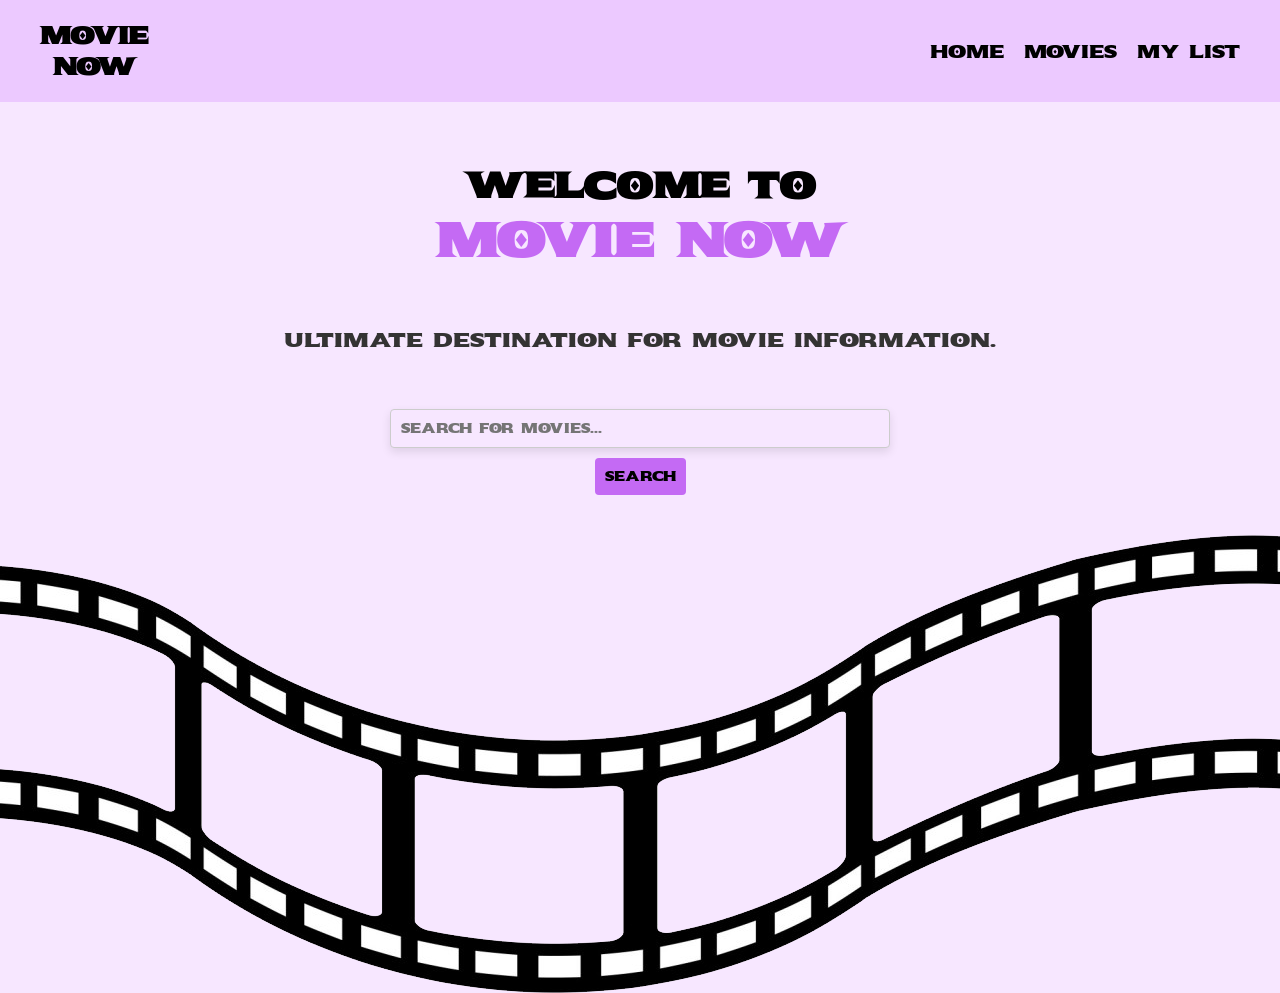
==== index.html @ d1468fda "landing-page" ====
<!doctype html>
<html lang="en">
  <head>
    <meta charset="UTF-8" />
    <meta name="viewport" content="width=device-width, initial-scale=1.0" />
    <title>Movie Now</title>
    <link rel="stylesheet" href="style.css" />
  </head>
  <body>
    <section id="landing-page">
      <nav class="nav">
        <h1 class="nav__title">Movie <br> Now</h1>
        <ul class="nav__list">
          <li><a href="#" class="nav__link">Home</a></li>
          <li><a href="#" class="nav__link">Movies</a></li>
          <li><a href="#" class="nav__link">My List</a></li>
        </ul>
      </nav>
      <header class="landing">
        <div class="landing__wrapper">
          <h2 class="landing__title">Welcome to <br> <span class="purple big">Movie Now</span></h2>
          <p class="landing__para">Ultimate destination for movie information.</p>
          <div class="search__wrapper">
            <input type="text" placeholder="Search for movies..." />
            <button class="search__btn">Search</button>
          </div>
          <img class="landing__photo" src="./assets/filmstrip_PNG23.png" alt="">
        </div>
      </header>
    </section>
  </body>
</html>
---- style.css ----
@import url("https://fonts.googleapis.com/css2?family=Sekuya&display=swap");

* {
  margin: 0;
  padding: 0;
  box-sizing: border-box;
  font-family: "Sekuya", system-ui;
  background-color: #f7e7ff;
}

.purple {
    color: #c46af4;
}
.big {
    font-size: 48px;
}

li {
  list-style-type: none;
}

a {
  text-decoration: none;
}

/*

 Navbar

 */

.nav {
  display: flex;
  justify-content: space-between;
  align-items: center;
  padding: 20px 40px;
  background-color: #ecc9ff;
}

.nav__title {
  text-align: center;
  font-size: 24px;
  background-color: #ecc9ff;
}

.nav__list {
  display: flex;
  gap: 20px;
  background-color: #ecc9ff;
}

.nav__link {
  color: #000000;
  font-size: 18px;
  transition: all 0.2s ease;
  background-color: #ecc9ff;
}

.nav__link:hover {
  color: #7a1e9c;
}

/*

    Landing Page
    
*/

.landing__wrapper {
    display: flex;
    flex-direction: column;
    align-items: center;
    height: 80vh;
    text-align: center;
    gap: 20px;
    padding: 40px;
}
.landing__title {
    font-size: 36px;
    padding: 20px;
}
.landing__para {
    font-size: 20px;
    color: #343333;
    padding: 16px 0;
}

.search__wrapper {
    display: flex;
    flex-direction: column;
    gap: 10px;
    padding: 20px 0;
}
input {
    padding: 10px;
    width: 500px;
    border: 1px solid #ccc;
    box-shadow: 0 4px 10px rgba(0, 0, 0, 0.1);
    border-radius: 4px;
}
.search__btn {
    padding: 10px;
    max-width: 100px;
    align-self: center;
    background-color: #c46af4;
    border: none;
    border-radius: 4px;
    cursor: pointer;
}
.search__btn:hover {
    background-color: #a23bd9;
    color: white;
}
.search__btn:active {
    background-color: #7a1e9c;
}
input:focus {
    border-color: #7a1e9c;
    outline: none;
}

.landing__photo {
    width: stretch;
    height: auto;
    background-color: #f7e7ff;
}
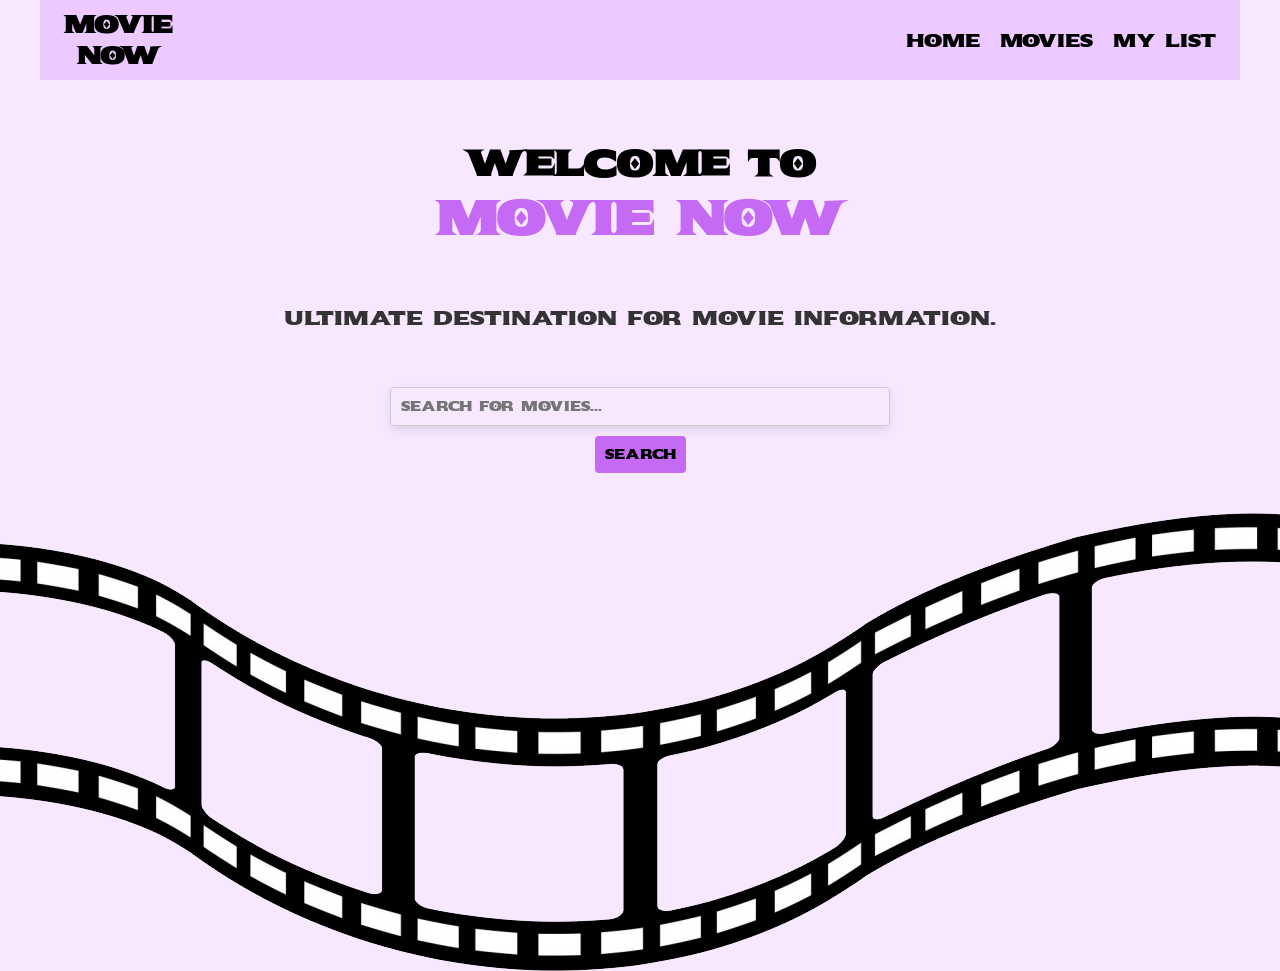
==== commit 88bfbacb: "movie" ====
--- a/index.html
+++ b/index.html
@@ -7,24 +7,38 @@
     <link rel="stylesheet" href="style.css" />
   </head>
   <body>
-    <section id="landing-page">
-      <nav class="nav">
-        <h1 class="nav__title">Movie <br> Now</h1>
+    <nav>
+      <div class="nav__container">
+        <h1 class="nav__title">
+          Movie <br />
+          Now
+        </h1>
         <ul class="nav__list">
           <li><a href="#" class="nav__link">Home</a></li>
           <li><a href="#" class="nav__link">Movies</a></li>
           <li><a href="#" class="nav__link">My List</a></li>
         </ul>
-      </nav>
+      </div>
+    </nav>
+    <section id="landing-page">
       <header class="landing">
         <div class="landing__wrapper">
-          <h2 class="landing__title">Welcome to <br> <span class="purple big">Movie Now</span></h2>
-          <p class="landing__para">Ultimate destination for movie information.</p>
+          <h2 class="landing__title">
+            Welcome to <br />
+            <span class="purple big">Movie Now</span>
+          </h2>
+          <p class="landing__para">
+            Ultimate destination for movie information.
+          </p>
           <div class="search__wrapper">
             <input type="text" placeholder="Search for movies..." />
             <button class="search__btn">Search</button>
           </div>
-          <img class="landing__photo" src="./assets/filmstrip_PNG23.png" alt="">
+          <img
+            class="landing__photo"
+            src="./assets/filmstrip_PNG23.png"
+            alt=""
+          />
         </div>
       </header>
     </section>
--- a/style.css
+++ b/style.css
@@ -6,6 +6,15 @@
   box-sizing: border-box;
   font-family: "Sekuya", system-ui;
   background-color: #f7e7ff;
+}
+
+.container {
+  padding: 56px 0;
+}
+.row {
+  width: 100%;
+  max-width: 1200px;
+  margin: 0 auto;
 }
 
 .purple {
@@ -29,11 +38,18 @@
 
  */
 
-.nav {
+nav {
   display: flex;
+  height: 80px;
+}
+.nav__container {
+  width: 100%;
+  max-width: 1200px;
+  padding: 0 24px;
+  display: flex;
+  align-items: center;
   justify-content: space-between;
-  align-items: center;
-  padding: 20px 40px;
+  margin: 0 auto;
   background-color: #ecc9ff;
 }
 
@@ -123,4 +139,10 @@
     width: stretch;
     height: auto;
     background-color: #f7e7ff;
-}+}
+
+/*
+
+    Movie List
+    
+*/
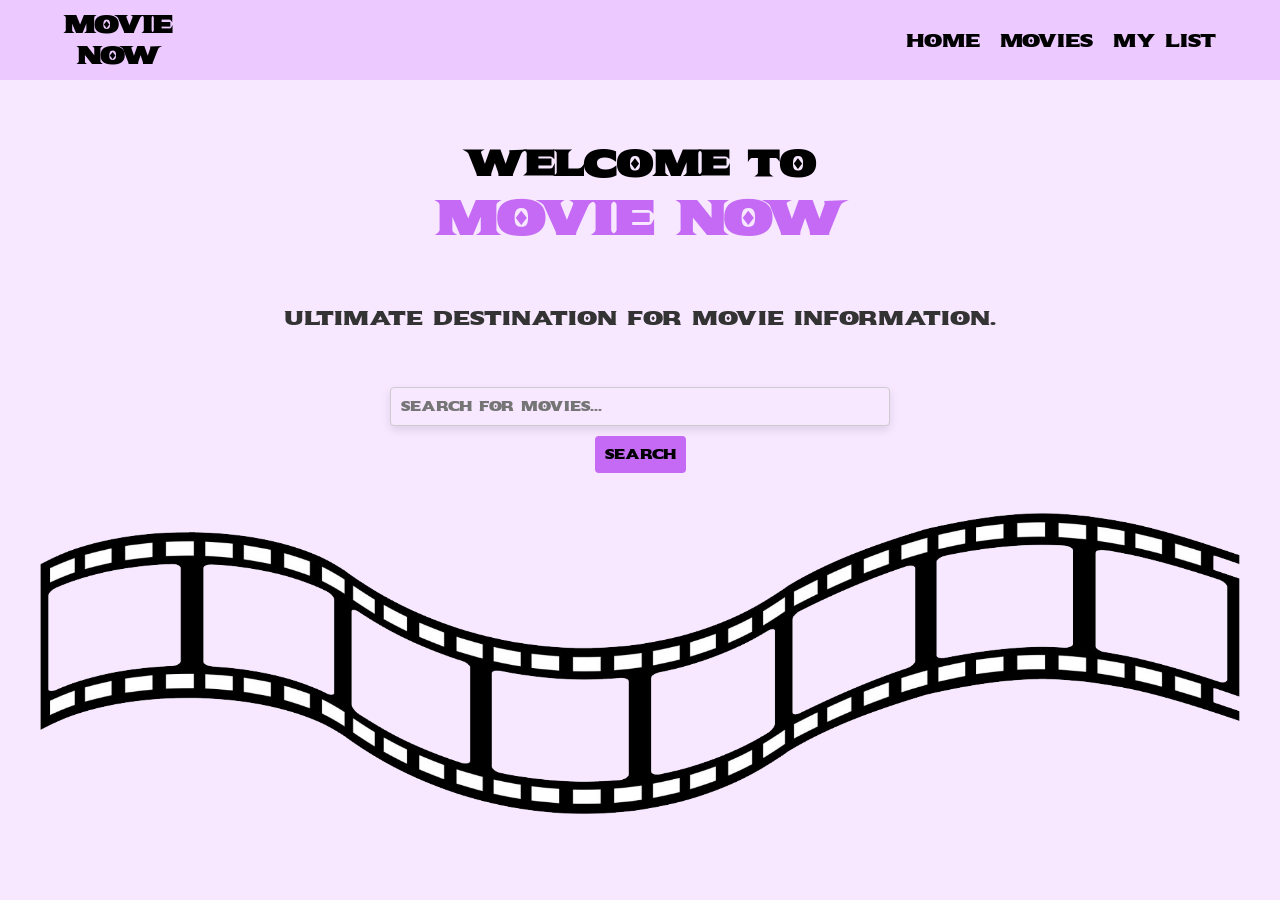
==== commit c8db9508: "api" ====
--- a/index.html
+++ b/index.html
@@ -14,9 +14,9 @@
           Now
         </h1>
         <ul class="nav__list">
-          <li><a href="#" class="nav__link">Home</a></li>
-          <li><a href="#" class="nav__link">Movies</a></li>
-          <li><a href="#" class="nav__link">My List</a></li>
+          <li><a href="index.html" class="nav__link">Home</a></li>
+          <li><a href="movies.html" class="nav__link">Movies</a></li>
+          <li><a href="my-list.html" class="nav__link">My List</a></li>
         </ul>
       </div>
     </nav>
--- a/style.css
+++ b/style.css
@@ -41,6 +41,7 @@
 nav {
   display: flex;
   height: 80px;
+  background-color: #ecc9ff;
 }
 .nav__container {
   width: 100%;
@@ -50,7 +51,7 @@
   align-items: center;
   justify-content: space-between;
   margin: 0 auto;
-  background-color: #ecc9ff;
+ background-color: #ecc9ff;
 }
 
 .nav__title {
@@ -137,6 +138,7 @@
 
 .landing__photo {
     width: stretch;
+    max-width: 1200px;
     height: auto;
     background-color: #f7e7ff;
 }
@@ -146,3 +148,19 @@
     Movie List
     
 */
+
+/* Movie Data */
+
+.movie {
+  display: flex;
+  align-items: center;
+  justify-content: center;
+  padding: 24px;
+}
+
+.movie__info {
+  padding: 0 16px;
+  display: flex;
+  flex-direction: column;
+  gap: 12px;
+}
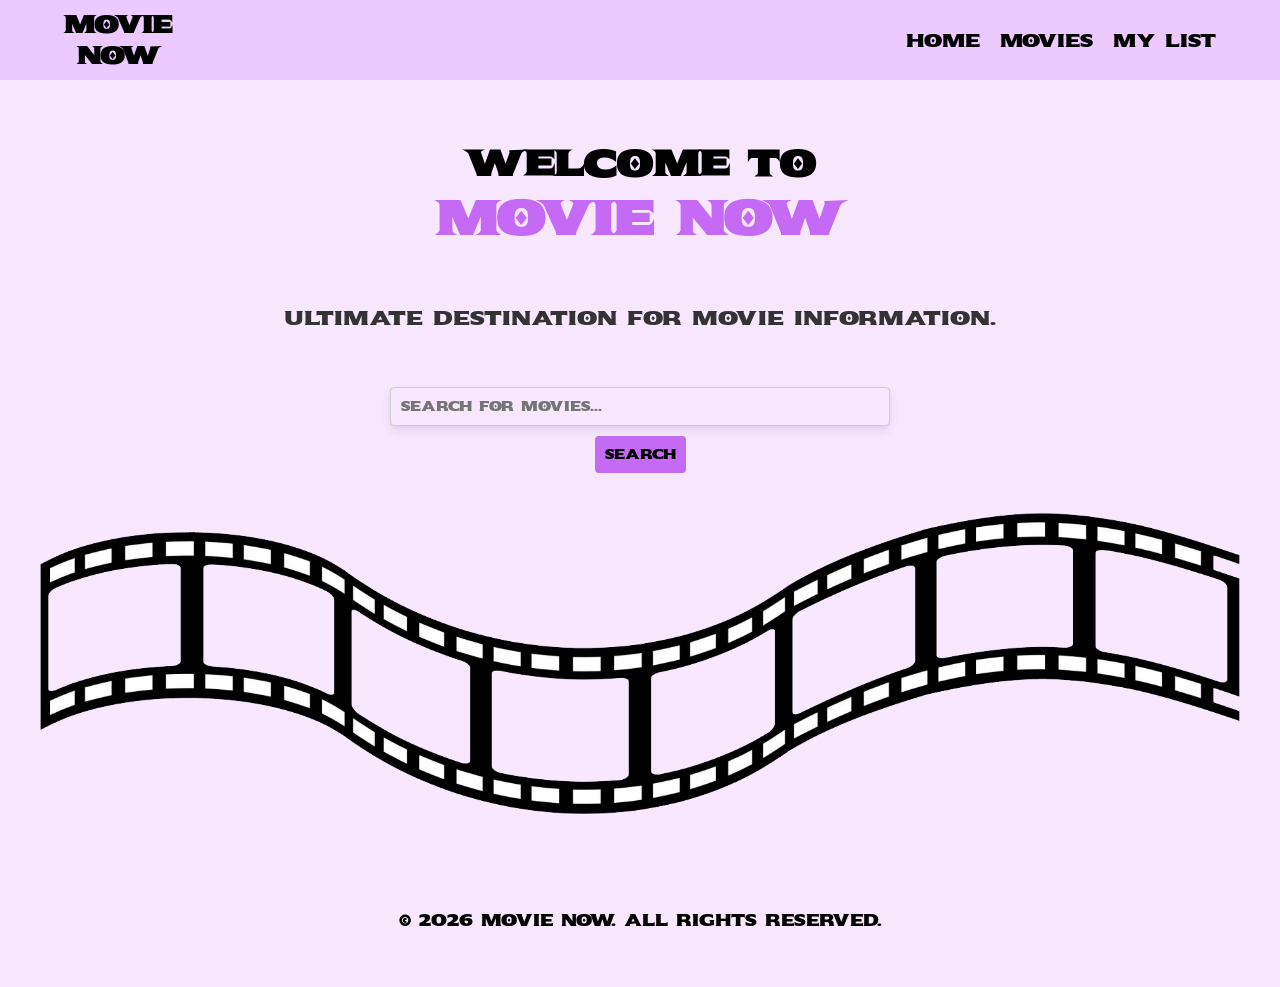
==== commit 302cd7db: "filter" ====
--- a/index.html
+++ b/index.html
@@ -15,8 +15,8 @@
         </h1>
         <ul class="nav__list">
           <li><a href="index.html" class="nav__link">Home</a></li>
-          <li><a href="movies.html" class="nav__link">Movies</a></li>
-          <li><a href="my-list.html" class="nav__link">My List</a></li>
+          <li><a href="movie.html" class="nav__link">Movies</a></li>
+          <li><a href="list.html" class="nav__link">My List</a></li>
         </ul>
       </div>
     </nav>
@@ -42,5 +42,12 @@
         </div>
       </header>
     </section>
+    <footer>
+      <div class="container">
+        <div class="row">
+          <p>&copy; 2026 Movie Now. All rights reserved.</p>
+        </div>
+      </div>
+    </footer>
   </body>
 </html>
--- a/style.css
+++ b/style.css
@@ -87,7 +87,6 @@
     display: flex;
     flex-direction: column;
     align-items: center;
-    height: 80vh;
     text-align: center;
     gap: 20px;
     padding: 40px;
@@ -163,4 +162,13 @@
   display: flex;
   flex-direction: column;
   gap: 12px;
+}
+
+/* Footer */
+
+footer {
+  text-align: center;
+  display: flex;
+  align-items: center;
+  justify-content: center;
 }
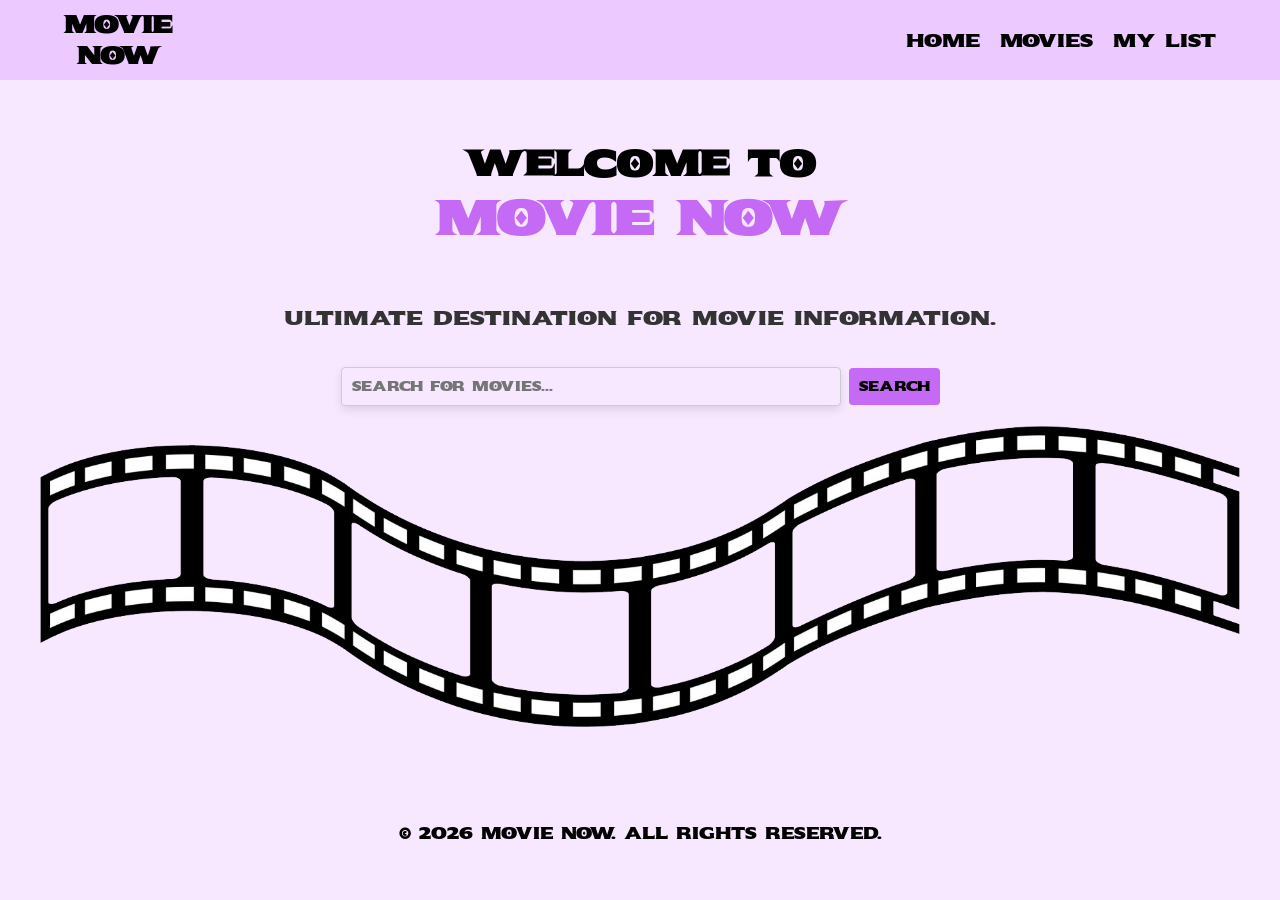
==== commit 7b57d855: "search-bar" ====
--- a/index.html
+++ b/index.html
@@ -30,10 +30,10 @@
           <p class="landing__para">
             Ultimate destination for movie information.
           </p>
-          <div class="search__wrapper">
-            <input type="text" placeholder="Search for movies..." />
-            <button class="search__btn">Search</button>
-          </div>
+          <form id="search__wrapper">
+            <input type="text" id="search-input" placeholder="Search for movies..." />
+            <button type="submit" class="search__btn">Search</button>
+          </form>
           <img
             class="landing__photo"
             src="./assets/filmstrip_PNG23.png"
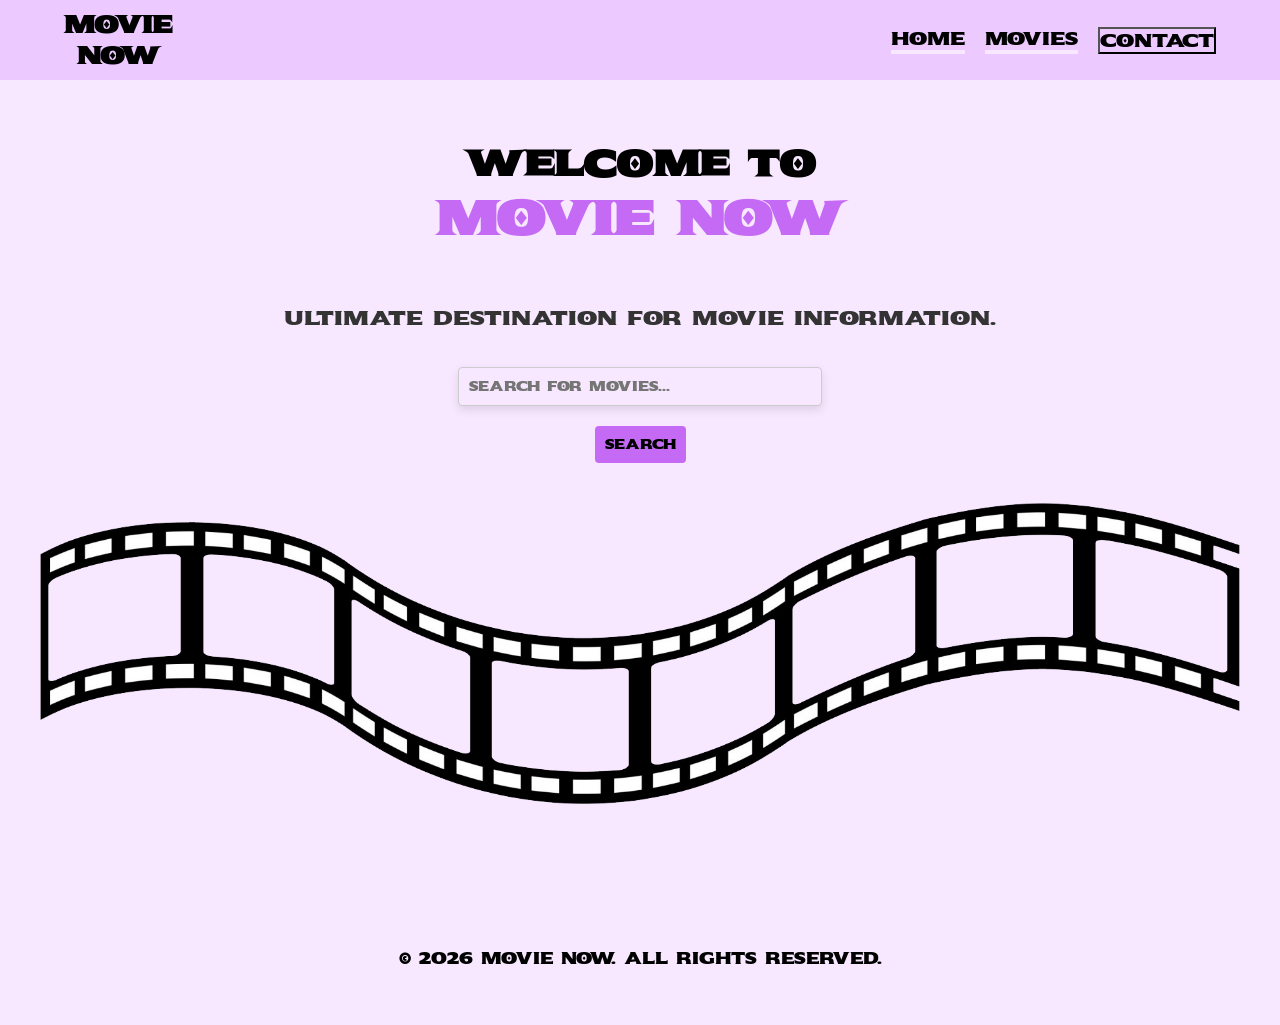
==== commit c36b68fc: "finishem" ====
--- a/index.html
+++ b/index.html
@@ -5,6 +5,7 @@
     <meta name="viewport" content="width=device-width, initial-scale=1.0" />
     <title>Movie Now</title>
     <link rel="stylesheet" href="style.css" />
+    <script src="index.js" defer></script>
   </head>
   <body>
     <nav>
@@ -16,7 +17,7 @@
         <ul class="nav__list">
           <li><a href="index.html" class="nav__link">Home</a></li>
           <li><a href="movie.html" class="nav__link">Movies</a></li>
-          <li><a href="list.html" class="nav__link">My List</a></li>
+          <li><button class="nav__link">Contact</button></li>
         </ul>
       </div>
     </nav>
@@ -42,6 +43,16 @@
         </div>
       </header>
     </section>
+    <div id="filter-container" class="filter-container">
+      <select id="movie-filter" name="movie">
+        <option value="">Sort by</option>
+        <option value="A_TO_Z">A to Z</option>
+        <option value="Z_TO_A">Z to A</option>
+        <option value="NEW_TO_OLD">New to Old</option>
+        <option value="OLD_TO_NEW">Old to New</option>
+      </select>
+    </div>
+    <div class="movie"></div>
     <footer>
       <div class="container">
         <div class="row">
--- a/style.css
+++ b/style.css
@@ -107,9 +107,18 @@
     gap: 10px;
     padding: 20px 0;
 }
+.filter-container {
+    display: none;
+    justify-content: center;
+    margin: 18px 0 0;
+}
+.filter-container.visible {
+    display: flex;
+}
 input {
     padding: 10px;
-    width: 500px;
+  width: 100%;
+  max-width: 500px;
     border: 1px solid #ccc;
     box-shadow: 0 4px 10px rgba(0, 0, 0, 0.1);
     border-radius: 4px;
@@ -122,6 +131,7 @@
     border: none;
     border-radius: 4px;
     cursor: pointer;
+    margin: 20px 0;
 }
 .search__btn:hover {
     background-color: #a23bd9;
@@ -151,9 +161,55 @@
 /* Movie Data */
 
 .movie {
+  padding: 24px;
   display: flex;
   align-items: center;
-  justify-content: center;
+}
+
+/* When the .movie container holds multiple result cards, render as a responsive grid */
+.movie:has(.movie__card), .movie.movie--grid {
+  display: grid;
+  grid-template-columns: repeat(auto-fit, minmax(160px, 1fr));
+  gap: 18px;
+  align-items: start;
+}
+
+.movie__card {
+  display: flex;
+  flex-direction: column;
+  background: #ffffff;
+  border-radius: 8px;
+  overflow: hidden;
+  box-shadow: 0 6px 18px rgba(0,0,0,0.08);
+  transition: transform 0.18s ease, box-shadow 0.18s ease;
+  color: inherit;
+}
+.movie__card:hover {
+  transform: translateY(-6px);
+  box-shadow: 0 14px 28px rgba(0,0,0,0.12);
+}
+
+.movie__poster {
+  width: 100%;
+  object-fit: cover;
+  display: block;
+}
+
+.movie__info h3, .movie__title {
+  font-size: 16px;
+  line-height: 1.2;
+  padding: 12px 12px 6px 12px;
+}
+.movie__year {
+  padding: 0 12px 12px 12px;
+  color: #6b6b6b;
+  font-size: 14px;
+}
+
+.movie__empty {
+  text-align: center;
+  color: #7a1e9c;
+  font-weight: 600;
   padding: 24px;
 }
 
